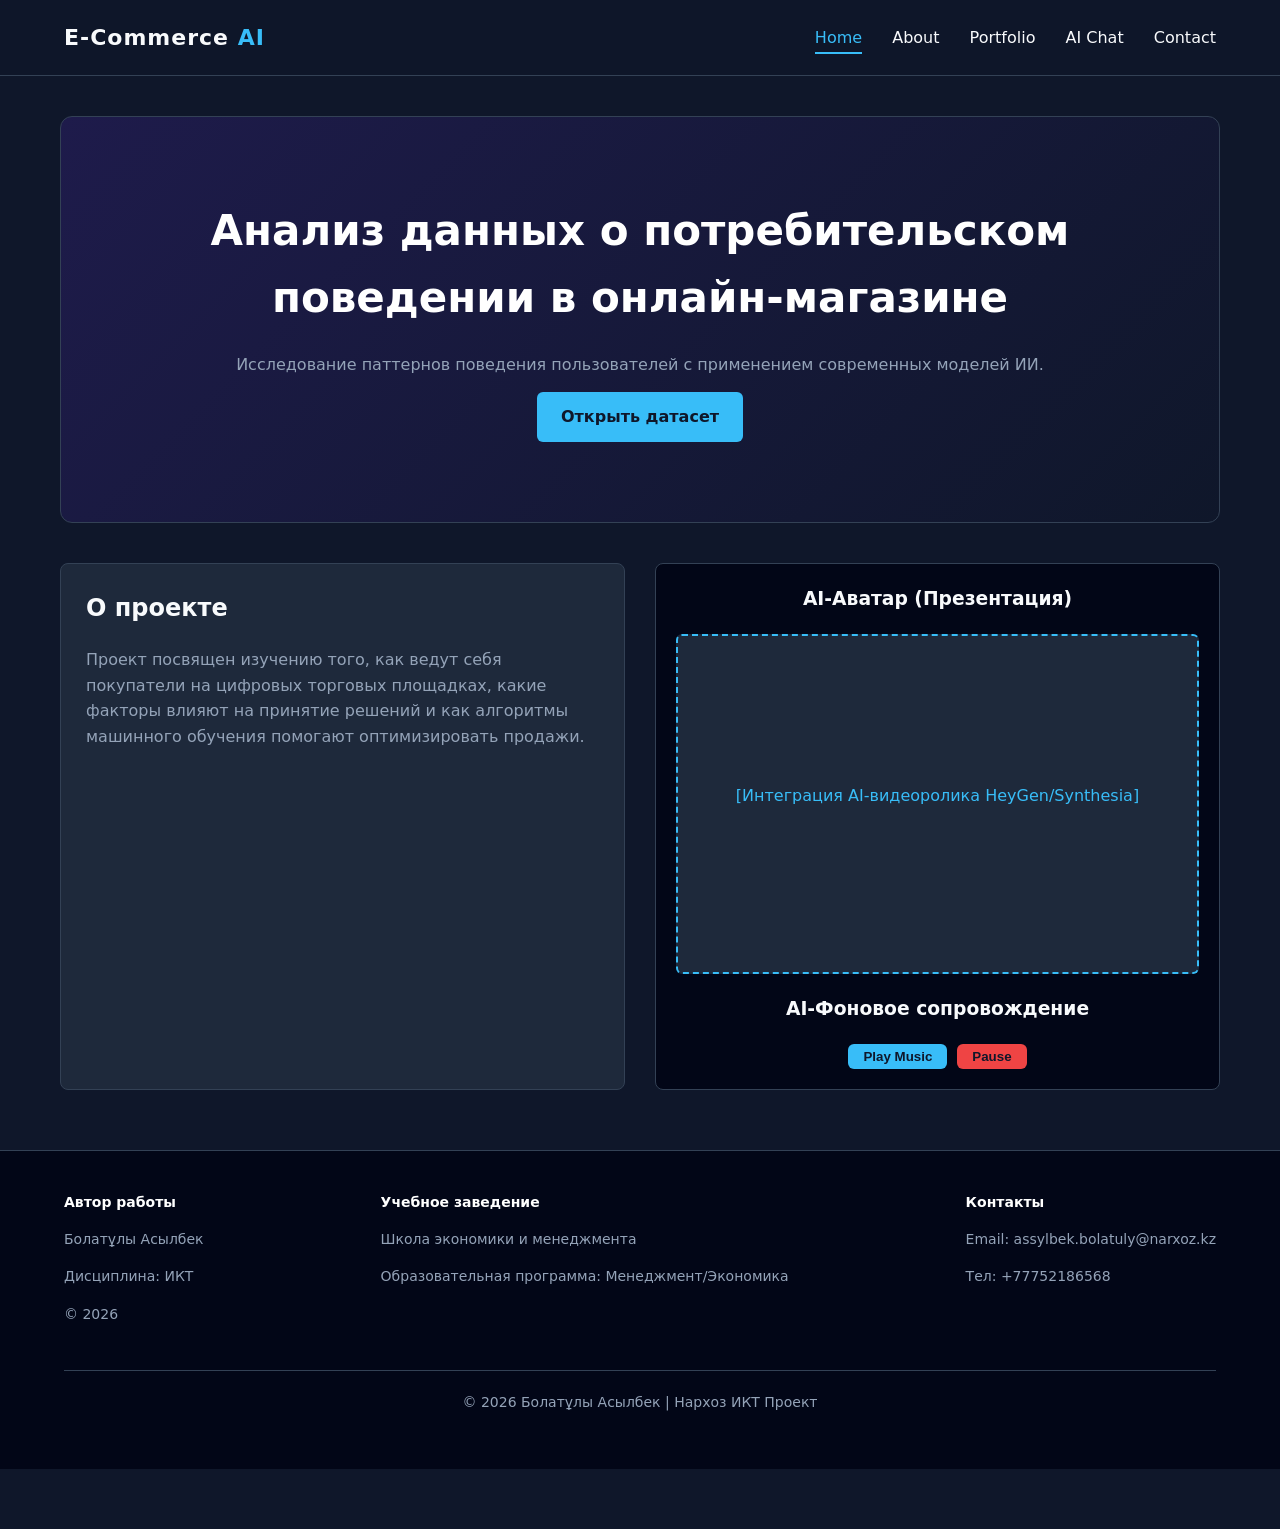
==== index.html @ 19e7f8c3 "Add files via upload" ====
<!DOCTYPE html>
<html lang="ru">
<head>
    <meta charset="UTF-8">
    <meta name="viewport" content="width=device-width, initial-scale=1.0">
    <title>AI Анализ Потребительского Поведения - Главная</title>
    <link rel="stylesheet" href="style.css">
</head>
<body>

    <header class="site-header">
        <div class="logo">E-Commerce <span>AI</span></div>
        <nav class="nav-menu">
            <a href="index.html" class="active">Home</a>
            <a href="about.html">About</a>
            <a href="portfolio.html">Portfolio</a>
            <a href="interactive.html">AI Chat</a>
            <a href="contact.html">Contact</a>
        </nav>
    </header>

    <main class="container">
        <section class="hero">
            <h1>Анализ данных о потребительском поведении в онлайн-магазине</h1>
            <p>Исследование паттернов поведения пользователей с применением современных моделей ИИ.</p>
            <a href="portfolio.html" class="btn">Открыть датасет</a>
        </section>

        <section class="grid">
            <div class="card">
                <h2>О проекте</h2>
                <p>Проект посвящен изучению того, как ведут себя покупатели на цифровых торговых площадках, какие факторы влияют на принятие решений и как алгоритмы машинного обучения помогают оптимизировать продажи.</p>
            </div>
            
            <div class="media-box">
                <h3>AI-Аватар (Презентация)</h3>
                <div class="mock-video">
                    <p style="color: var(--accent-color);">[Интеграция AI-видеоролика HeyGen/Synthesia]</p>
                </div>
                <h3>AI-Фоновое сопровождение</h3>
                <audio id="bgAudio" src="https://www.soundhelix.com/examples/mp3/SoundHelix-Song-1.mp3" loop></audio>
                <div class="audio-controls">
                    <button id="playAudio" class="btn" style="padding: 5px 15px;">Play Music</button>
                    <button id="pauseAudio" class="btn" style="padding: 5px 15px; background:#ef4444;">Pause</button>
                </div>
            </div>
        </section>
    </main>

    <footer class="site-footer">
        <div class="footer-content">
            <div class="footer-section">
                <h4>Автор работы</h4>
                <p>Болатұлы Асылбек</p>
                <p>Дисциплина: ИКТ</p>
                <p>© 2026</p>
            </div>
            <div class="footer-section">
                <h4>Учебное заведение</h4>
                <p>Школа экономики и менеджмента</p>
                <p>Образовательная программа: Менеджмент/Экономика</p>
            </div>
            <div class="footer-section">
                <h4>Контакты</h4>
                <p>Email: assylbek.bolatuly@narxoz.kz</p>
                <p>Тел: +77752186568</p>
            </div>
        </div>
        <div class="footer-bottom">
            <p>&copy; 2026 Болатұлы Асылбек | Нархоз ИКТ Проект</p>
        </div>
    </footer>

    <button id="backToTop">↑</button>
    <script src="script.js"></script>
</body>
</html>
---- style.css ----
/* Базовые настройки и палитра */
:root {
    --bg-color: #0f172a;
    --card-bg: #1e293b;
    --text-color: #f8fafc;
    --text-muted: #94a3b8;
    --accent-color: #38bdf8;
    --accent-hover: #0ea5e9;
    --border-color: #334155;
}

* {
    box-sizing: border-box;
    margin: 0;
    padding: 0;
}

body {
    font-family: 'Segoe UI', system-ui, sans-serif;
    background-color: var(--bg-color);
    color: var(--text-color);
    line-height: 1.6;
    padding-bottom: 60px;
}

/* Хедер (Шапка сайта) */
.site-header {
    display: flex;
    justify-content: space-between;
    align-items: center;
    padding: 20px 5%;
    background-color: rgba(15, 23, 42, 0.95);
    backdrop-filter: blur(10px);
    position: sticky;
    top: 0;
    z-index: 1000;
    border-bottom: 1px solid var(--border-color);
}

.logo {
    font-size: 22px;
    font-weight: 700;
    letter-spacing: 1px;
}

.logo span {
    color: var(--accent-color);
}

.nav-menu a {
    color: var(--text-color);
    text-decoration: none;
    margin-left: 25px;
    font-weight: 500;
    padding: 5px 0;
    transition: color 0.3s, border-color 0.3s;
    border-bottom: 2px solid transparent;
}

.nav-menu a:hover, .nav-menu a.active {
    color: var(--accent-color);
    border-bottom: 2px solid var(--accent-color);
}

/* Контейнеры контента */
.container {
    max-width: 1200px;
    margin: 40px auto;
    padding: 0 20px;
}

h1, h2, h3 {
    margin-bottom: 20px;
    font-weight: 600;
}

p {
    margin-bottom: 15px;
    color: var(--text-muted);
}

/* Секция Hero (Баннер) */
.hero {
    text-align: center;
    padding: 80px 20px;
    background: linear-gradient(135deg, #1e1b4b 0%, #0f172a 100%);
    border-radius: 12px;
    margin-bottom: 40px;
    border: 1px solid var(--border-color);
}

.hero h1 {
    font-size: 42px;
    color: #fff;
}

.btn {
    display: inline-block;
    background-color: var(--accent-color);
    color: #0f172a;
    padding: 12px 24px;
    border-radius: 6px;
    text-decoration: none;
    font-weight: 600;
    transition: background 0.3s, transform 0.2s;
    border: none;
    cursor: pointer;
}

.btn:hover {
    background-color: var(--accent-hover);
    transform: translateY(-2px);
}

/* Сетка для карточек и AI-элементов */
.grid {
    display: grid;
    grid-template-columns: repeat(auto-fit, minmax(300px, 1fr));
    gap: 30px;
    margin-top: 30px;
}

.card {
    background-color: var(--card-bg);
    padding: 25px;
    border-radius: 8px;
    border: 1px solid var(--border-color);
}

/* Плеер и медиа */
.media-box {
    background: #020617;
    padding: 20px;
    border-radius: 8px;
    text-align: center;
    border: 1px solid var(--border-color);
}

.mock-video {
    width: 100%;
    max-width: 600px;
    height: 340px;
    background: #1e293b;
    margin: 0 auto 20px;
    display: flex;
    justify-content: center;
    align-items: center;
    border-radius: 6px;
    border: 2px dashed var(--accent-color);
}

.audio-controls {
    margin-top: 15px;
    display: flex;
    justify-content: center;
    gap: 10px;
}

/* Динамическая таблица */
.table-container {
    overflow-x: auto;
}

.dynamic-table {
    width: 100%;
    border-collapse: collapse;
    margin-top: 20px;
    background-color: var(--card-bg);
    border-radius: 8px;
    overflow: hidden;
}

.dynamic-table th, .dynamic-table td {
    padding: 15px;
    text-align: left;
    border-bottom: 1px solid var(--border-color);
}

.dynamic-table th {
    background-color: #111827;
    cursor: pointer;
    user-select: none;
}

.dynamic-table th:hover {
    color: var(--accent-color);
}

/* Чат-бот и AI-Агент */
.chat-window {
    background-color: var(--card-bg);
    border: 1px solid var(--border-color);
    border-radius: 8px;
    height: 400px;
    display: flex;
    flex-direction: column;
}

.chat-messages {
    flex: 1;
    padding: 20px;
    overflow-y: auto;
    border-bottom: 1px solid var(--border-color);
}

.chat-input-area {
    display: flex;
    padding: 10px;
}

.chat-input-area input {
    flex: 1;
    background-color: #0f172a;
    border: 1px solid var(--border-color);
    color: #fff;
    padding: 12px;
    border-radius: 6px;
    outline: none;
}

.chat-input-area button {
    margin-left: 10px;
}

/* Формы */
.form-group {
    margin-bottom: 20px;
}

.form-group label {
    display: block;
    margin-bottom: 8px;
}

.form-group input, .form-group textarea {
    width: 100%;
    padding: 12px;
    background-color: var(--card-bg);
    border: 1px solid var(--border-color);
    color: #fff;
    border-radius: 6px;
}

/* Футер (Подвал сайта) */
.site-footer {
    background-color: #020617;
    padding: 40px 5%;
    margin-top: 60px;
    border-top: 1px solid var(--border-color);
    font-size: 14px;
}

.footer-content {
    display: flex;
    justify-content: space-between;
    flex-wrap: wrap;
    gap: 30px;
}

.footer-section h4 {
    color: #fff;
    margin-bottom: 15px;
}

.footer-bottom {
    text-align: center;
    margin-top: 30px;
    padding-top: 20px;
    border-top: 1px solid var(--border-color);
    color: var(--text-muted);
}

/* Кнопка наверх */
#backToTop {
    position: fixed;
    bottom: 30px;
    right: 30px;
    width: 45px;
    height: 45px;
    background-color: var(--accent-color);
    color: #0f172a;
    border: none;
    border-radius: 50%;
    font-size: 20px;
    font-weight: bold;
    cursor: pointer;
    display: none;
    align-items: center;
    justify-content: center;
    z-index: 99;
}
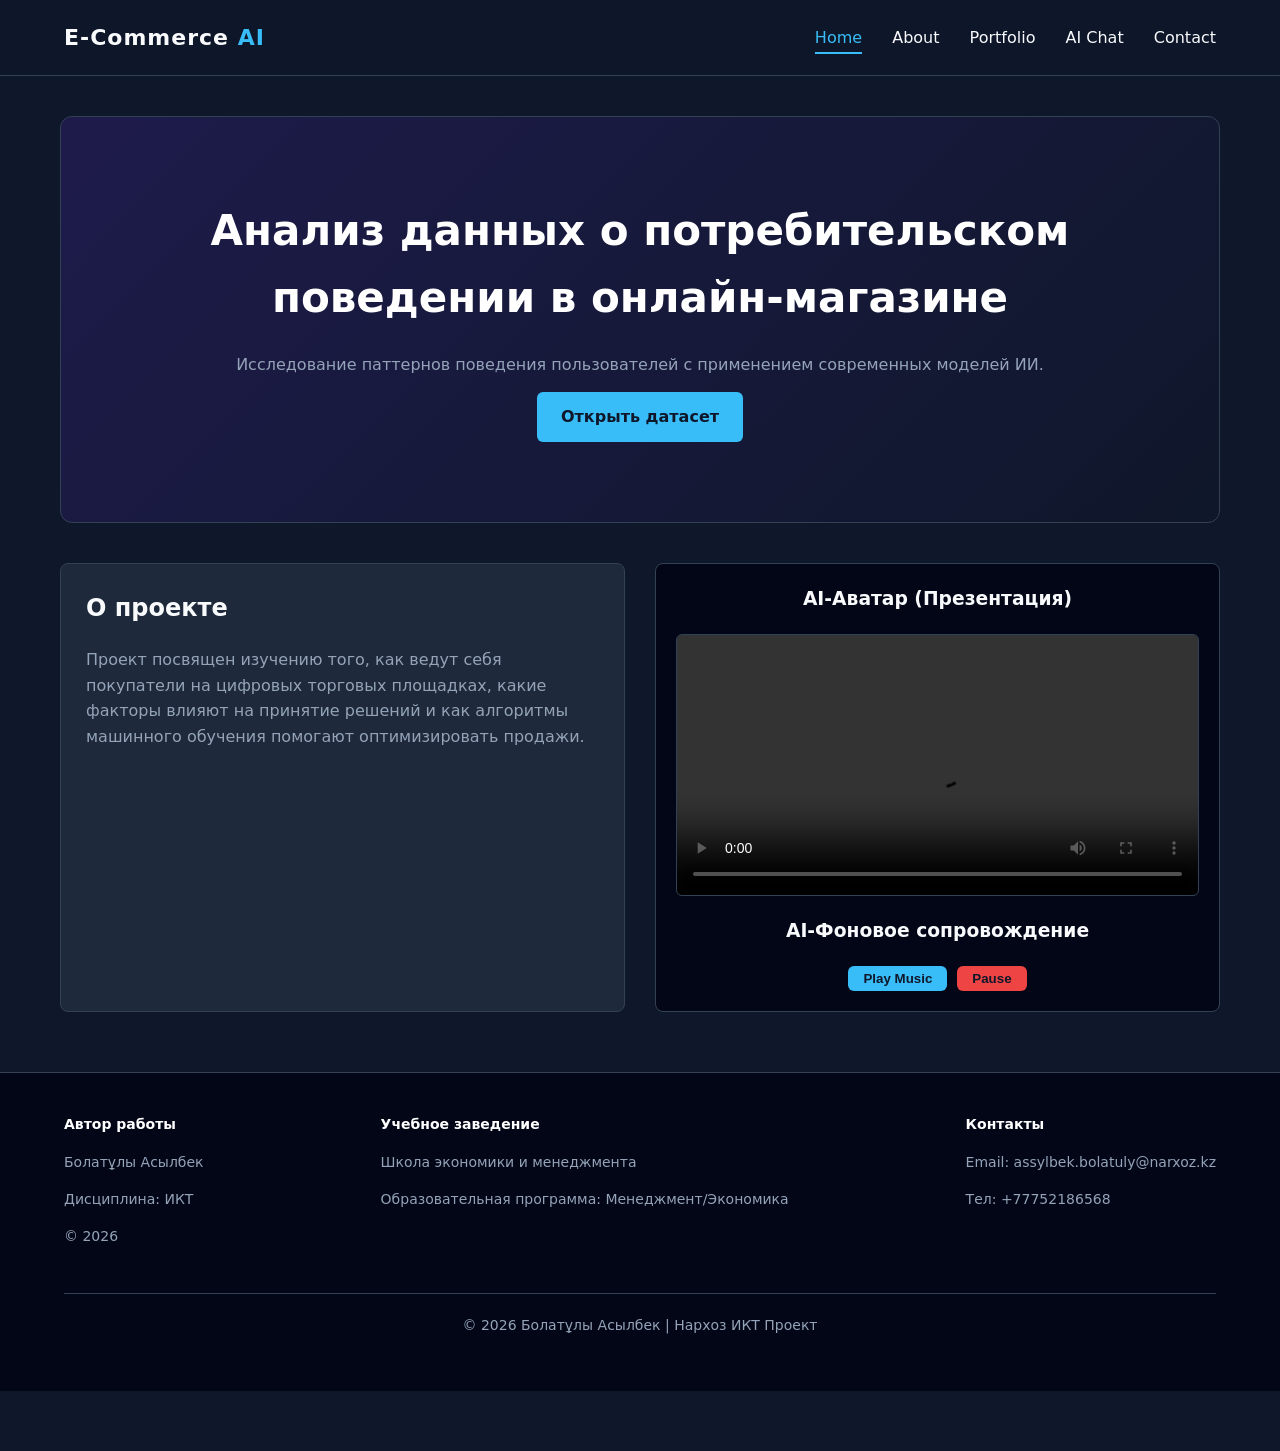
==== commit 44c925a7: "Update index.html" ====
--- a/index.html
+++ b/index.html
@@ -34,9 +34,10 @@
             
             <div class="media-box">
                 <h3>AI-Аватар (Презентация)</h3>
-                <div class="mock-video">
-                    <p style="color: var(--accent-color);">[Интеграция AI-видеоролика HeyGen/Synthesia]</p>
+                <div class="video-container" style="margin-bottom: 20px;">
+                    <video src="https://app.heygen.com/videos/avatar-video-30a2284a08dd44558810d44c28e631cc" controls poster="" style="width: 100%; max-width: 600px; height: auto; border-radius: 6px; border: 1px solid var(--border-color); background-color: #1e293b; display: block; margin: 0 auto;"></video>
                 </div>
+
                 <h3>AI-Фоновое сопровождение</h3>
                 <audio id="bgAudio" src="https://www.soundhelix.com/examples/mp3/SoundHelix-Song-1.mp3" loop></audio>
                 <div class="audio-controls">
@@ -74,4 +75,4 @@
     <button id="backToTop">↑</button>
     <script src="script.js"></script>
 </body>
-</html>+</html>
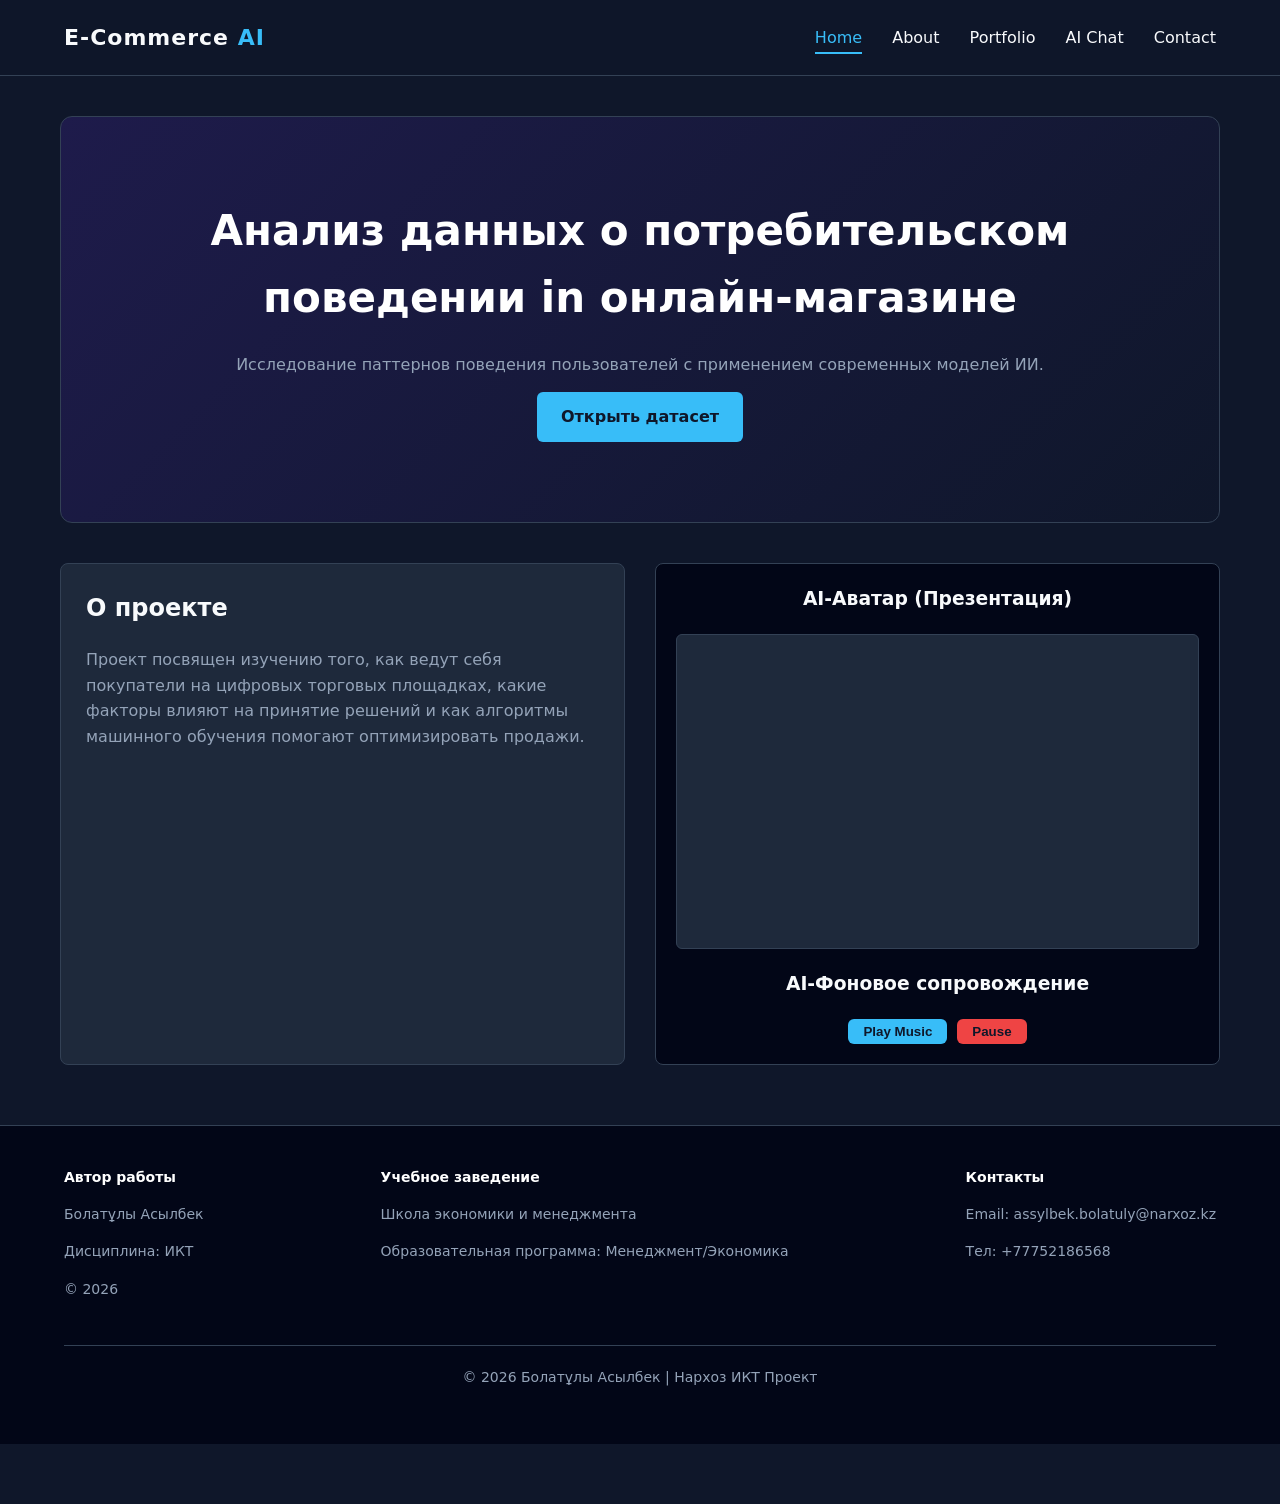
==== commit 0b3a0e2f: "Update index.html" ====
--- a/index.html
+++ b/index.html
@@ -21,7 +21,7 @@
 
     <main class="container">
         <section class="hero">
-            <h1>Анализ данных о потребительском поведении в онлайн-магазине</h1>
+            <h1>Анализ данных о потребительском поведении in онлайн-магазине</h1>
             <p>Исследование паттернов поведения пользователей с применением современных моделей ИИ.</p>
             <a href="portfolio.html" class="btn">Открыть датасет</a>
         </section>
@@ -35,7 +35,7 @@
             <div class="media-box">
                 <h3>AI-Аватар (Презентация)</h3>
                 <div class="video-container" style="margin-bottom: 20px;">
-                    <video src="https://app.heygen.com/videos/avatar-video-30a2284a08dd44558810d44c28e631cc" controls poster="" style="width: 100%; max-width: 600px; height: auto; border-radius: 6px; border: 1px solid var(--border-color); background-color: #1e293b; display: block; margin: 0 auto;"></video>
+                    <iframe width="100%" height="315" src="https://app.heygen.com/embeds/30a2284a08dd44558810d44c28e631cc" title="Avatar Video" frameborder="0" allow="encrypted-media; fullscreen;" allowfullscreen style="border-radius: 6px; border: 1px solid var(--border-color); display: block; background: #1e293b;"></iframe>
                 </div>
 
                 <h3>AI-Фоновое сопровождение</h3>
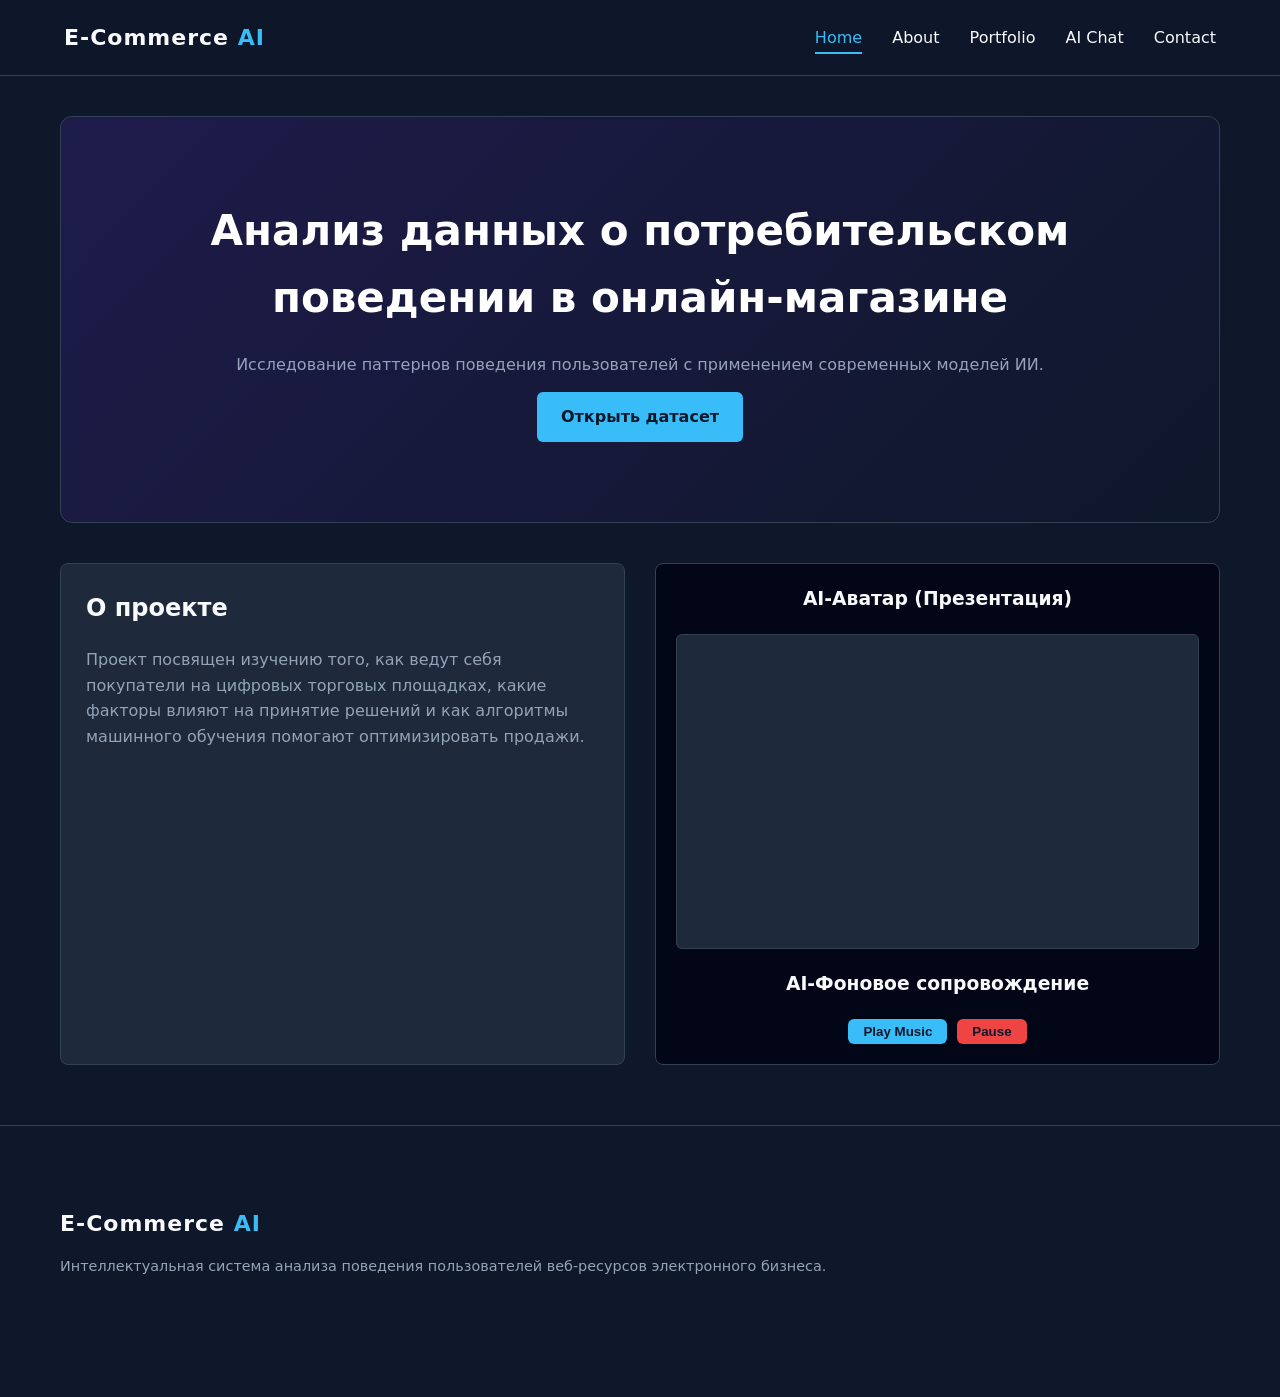
==== commit 180ba106: "Update index.html" ====
--- a/index.html
+++ b/index.html
@@ -21,7 +21,7 @@
 
     <main class="container">
         <section class="hero">
-            <h1>Анализ данных о потребительском поведении in онлайн-магазине</h1>
+            <h1>Анализ данных о потребительском поведении в онлайн-магазине</h1>
             <p>Исследование паттернов поведения пользователей с применением современных моделей ИИ.</p>
             <a href="portfolio.html" class="btn">Открыть датасет</a>
         </section>
@@ -48,31 +48,11 @@
         </section>
     </main>
 
-    <footer class="site-footer">
-        <div class="footer-content">
-            <div class="footer-section">
-                <h4>Автор работы</h4>
-                <p>Болатұлы Асылбек</p>
-                <p>Дисциплина: ИКТ</p>
-                <p>© 2026</p>
+    <footer class="site-footer" style="background: #0f172a; border-top: 1px solid var(--border-color); margin-top: 60px; padding: 40px 0 20px 0;">
+        <div class="container" style="display: flex; flex-wrap: wrap; gap: 30px; justify-content: space-between; max-width: 1200px; margin-left: auto; margin-right: auto; padding: 0 20px;">
+            <div style="flex: 1; min-width: 250px;">
+                <div class="logo" style="margin-bottom: 15px;">E-Commerce <span>AI</span></div>
+                <p style="color: #94a3b8; font-size: 0.9rem; line-height: 1.5; margin: 0;">Интеллектуальная система анализа поведения пользователей веб-ресурсов электронного бизнеса.</p>
             </div>
-            <div class="footer-section">
-                <h4>Учебное заведение</h4>
-                <p>Школа экономики и менеджмента</p>
-                <p>Образовательная программа: Менеджмент/Экономика</p>
-            </div>
-            <div class="footer-section">
-                <h4>Контакты</h4>
-                <p>Email: assylbek.bolatuly@narxoz.kz</p>
-                <p>Тел: +77752186568</p>
-            </div>
-        </div>
-        <div class="footer-bottom">
-            <p>&copy; 2026 Болатұлы Асылбек | Нархоз ИКТ Проект</p>
-        </div>
-    </footer>
-
-    <button id="backToTop">↑</button>
-    <script src="script.js"></script>
-</body>
-</html>
+            <div style="min-width: 150px;">
+                <h
